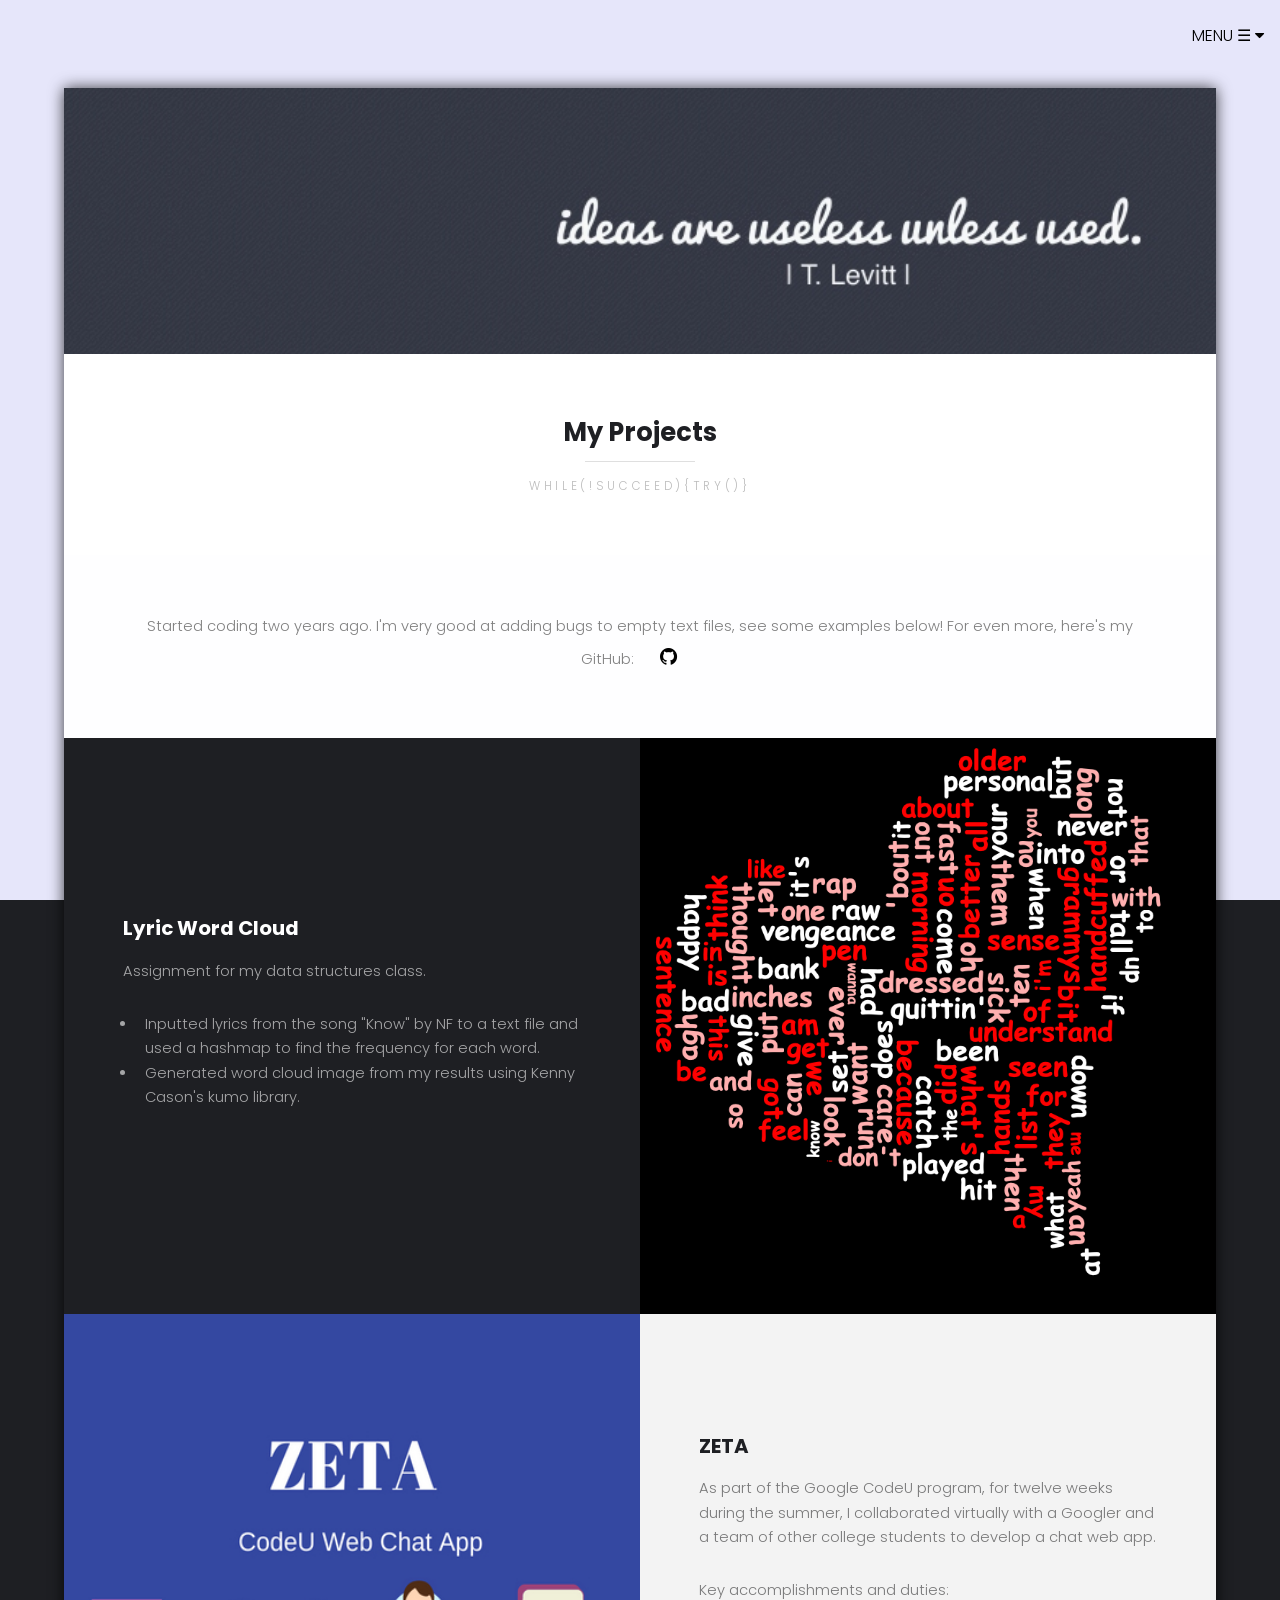
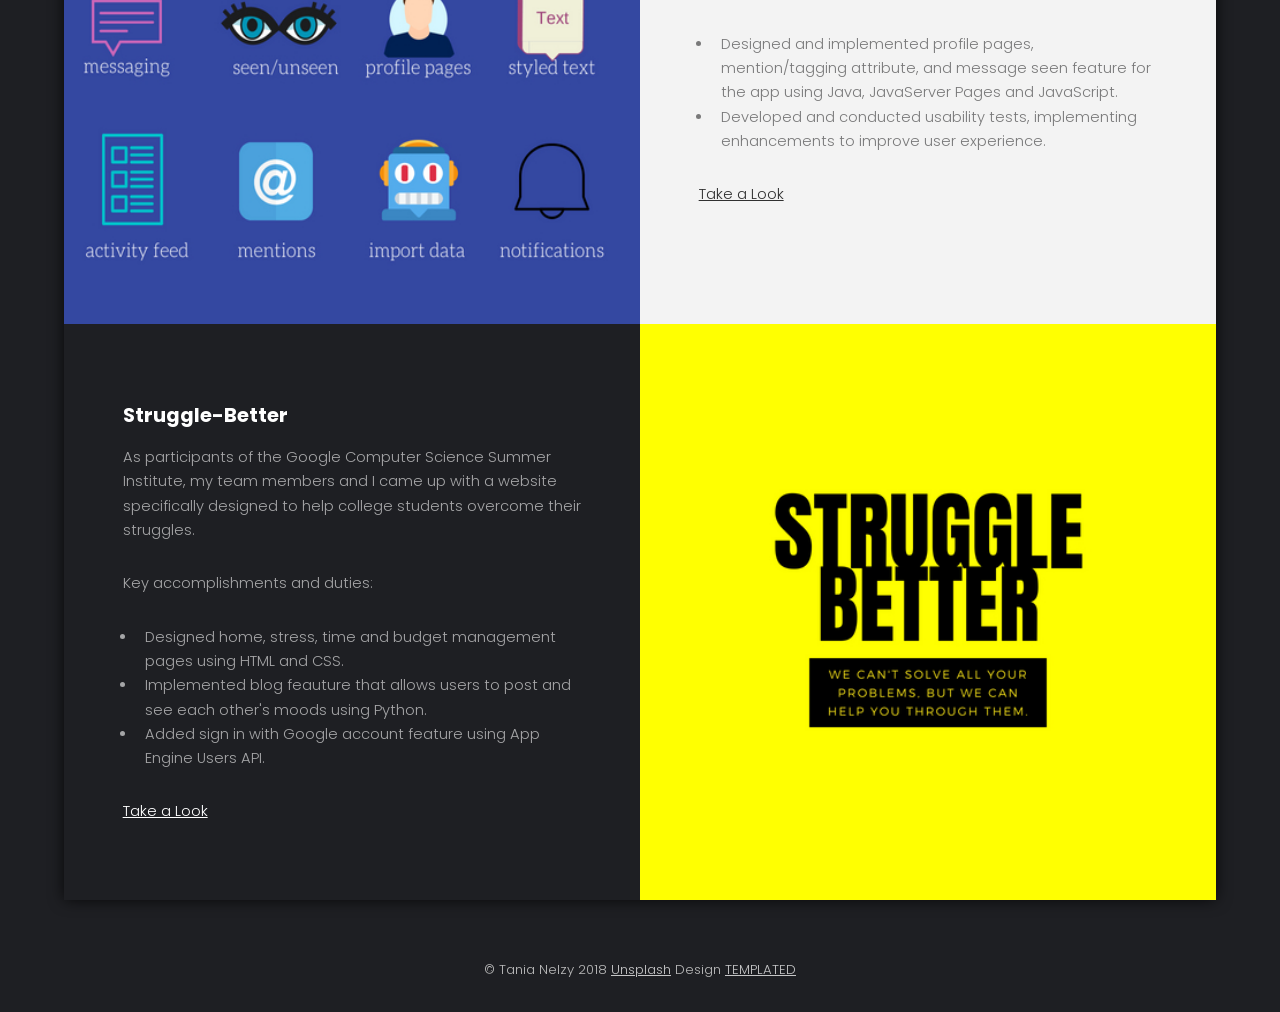
==== projects.html @ 0aaf5adc "all" ====
<!DOCTYPE HTML>
<!--
	Caminar by TEMPLATED
	templated.co @templatedco
	Released for free under the Creative Commons Attribution 3.0 license (templated.co/license)
-->
<html>
	<head>
		<title>Caminar by TEMPLATED</title>
		<meta charset="utf-8" />
		<meta name="viewport" content="width=device-width, initial-scale=1" />
		<link rel="stylesheet" href="about/assets/css/main2.css" />
	</head>

  <style>

  .pos{
  position: absolute;
  top:0;
  right:0;
  float: right;
  }
  .dropdown {
    top:0;
    right:0;
    float: right;
    margin-top: 0px;
    overflow: hidden;
  }

  .dropdown .dropbtn {
    font-size: 16px;
    border: none;
    outline: none;
    color: white;
    padding: 14px 16px;
    background-color: inherit;
    font-family: inherit;
    margin: 0;
  }

  .navbar a:hover, .dropdown:hover .dropbtn {
    background-color: white;
  }

  .dropdown-content {
    display: none;
    position: absolute;
    background-color: #f9f9f9;
    min-width: 160px;
    box-shadow: 0px 8px 16px 0px rgba(0,0,0,0.2);
    z-index: 1;
  }

  .dropdown-content a {
    float: none;
    color: black;
    padding: 12px 16px;
    text-decoration: none;
    display: block;
    text-align: left;
  }

  .dropdown-content a:hover {
    background-color: #ddd;
  }

  .dropdown:hover .dropdown-content {
    display: block;
  }
  .git{
    background-color: transparent;
  }
  </style>

	<body>
    <div class="pos">
      <div class="dropdown">
        <button class="dropbtn">Menu &#9776;
      <i class="fa fa-caret-down"></i>
      </button>
        <div class="dropdown-content">
          <a href="index.html">Home</a>
          <a href="about.html">About Me</a>
          <a href="contact/index.html">Contact</a>
        </div>
      </div>
    </div>

		<!-- Header -->
			<header id="header">
			</header>

		<!-- Main -->
			<section id="main">
				<div class="inner">

				<!-- One -->
					<section id="one" class="wrapper style1">

						<div class="image fit flush">
							<img src="about/images/ideas.jpg"  alt="" />
						</div>
						<header class="special">
							<h2>My Projects</h2>
							<p> while(!succeed){try()}</p>
						</header>
						<div class="content">
							<center><p>Started coding two years ago. I'm very good at adding bugs to empty text files, see some examples below!
                          For even more, here's my GitHub:
                          <button class="git" onclick="window.location.href='http://www.github.com/tatounel'">
                            <i class="fa fa-github"style="font-size:20px"></i>
                          </button></p></center>
						</div>
					</section>


				<!-- Three -->
					<section id="three" class="wrapper">
						<div class="spotlight alt">
							<div class="image flush"><img src="about/images/wordCloudImg.png" alt="" /></div>
							<div class="inner">
								<h3>Lyric Word Cloud</h3>
								<p>Assignment for my data structures class.</p>
                <ul>
                  <li>Inputted lyrics from the song "Know" by NF to a text file and used a hashmap to find the frequency for each word.</li>
                  <li>Generated word cloud image from my results using Kenny Cason's kumo library.</li>
                </ul>

							</div>
						</div>
						<div class="spotlight">
							<div class="image flush"><img src="about/images/zeta.jpg" height=610px alt="" /></div>
							<div  class="inner">
								<h3>ZETA</h3>
								<p>As part of the Google CodeU program, for twelve weeks during the summer, I collaborated virtually with a Googler and a team of other college students to develop a chat web app.
                    <p>Key accomplishments and duties:</p>
                    <ul>
                      <li>Designed and implemented profile pages, mention/tagging attribute, and message seen feature for the app using Java, JavaServer Pages and JavaScript.</li>
                      <li>Developed and conducted usability tests, implementing enhancements to improve user experience.</li>
                    </ul></p>
                    <a class="zeta" href="http://zeta-2018.appspot.com">Take a Look</a>

							</div>
						</div>
						<div class="spotlight alt">
							<div class="image flush"><img src="about/images/sb.jpg" alt="" /></div>
							<div class="inner">
								<h3>Struggle-Better</h3>
								<p>As participants of the Google Computer Science Summer Institute, my team members and I came up with a website specifically designed to help college students overcome their struggles.
                    <p>Key accomplishments and duties:</p>
                    <ul>
                      <li>Designed home, stress, time and budget management pages using HTML and CSS.</li>
                      <li>Implemented blog feauture that allows users to post and see each other's moods using Python.</li>
                      <li>Added sign in with Google account feature using App Engine Users API. </li>
                    </ul></p>
                    <a class="sb" href="http://struggle-better.appspot.com">Take a Look</a>

							</div>
						</div>
					</section>

				</div>
			</section>

		<!-- Footer -->
			<footer id="footer">
				<div class="container">

				</div>
				<div class="copyright">
					&copy; Tania Nelzy 2018 <a href="https://unsplash.com">Unsplash</a> Design <a href="https://templated.co">TEMPLATED</a>
				</div>
			</footer>

		<!-- Scripts -->
			<script src="about/assets/js/jquery.min.js"></script>
			<script src="about/assets/js/jquery.poptrox.min.js"></script>
			<script src="about/assets/js/skel.min.js"></script>
			<script src="about/assets/js/util.js"></script>
			<script src="about/assets/js/main.js"></script>

	</body>
</html>
---- about/assets/css/main2.css ----
@import url(font-awesome.min.css);
@import url("https://fonts.googleapis.com/css?family=Poppins:300,400,500,600,700");

/*
	Caminar by TEMPLATED
	templated.co @templatedco
	Released for free under the Creative Commons Attribution 3.0 license (templated.co/license)
*/

/* Reset */

	html, body, div, span, applet, object, iframe, h1, h2, h3, h4, h5, h6, p, blockquote, pre, a, abbr, acronym, address, big, cite, code, del, dfn, em, img, ins, kbd, q, s, samp, small, strike, strong, sub, sup, tt, var, b, u, i, center, dl, dt, dd, ol, ul, li, fieldset, form, label, legend, table, caption, tbody, tfoot, thead, tr, th, td, article, aside, canvas, details, embed, figure, figcaption, footer, header, hgroup, menu, nav, output, ruby, section, summary, time, mark, audio, video {
		margin: 0;
		padding: 0;
		border: 0;
		font-size: 100%;
		font: inherit;
		vertical-align: baseline;
	}

	article, aside, details, figcaption, figure, footer, header, hgroup, menu, nav, section {
		display: block;
	}

	body {
		line-height: 1;
	}

	ol, ul {
		list-style: none;
	}

	blockquote, q {
		quotes: none;
	}

	blockquote:before, blockquote:after, q:before, q:after {
		content: '';
		content: none;
	}

	table {
		border-collapse: collapse;
		border-spacing: 0;
	}

	body {
		-webkit-text-size-adjust: none;
	}

	.sb{
		color: white;
	}
	.zeta{
		color: rgba(0, 0, 0, 0.8);
	}

/* Box Model */

	*, *:before, *:after {
		-moz-box-sizing: border-box;
		-webkit-box-sizing: border-box;
		box-sizing: border-box;
	}

/* Containers */

	.container {
		margin-left: auto;
		margin-right: auto;
	}

	.container.\31 25\25 {
		width: 100%;
		max-width: 100rem;
		min-width: 80rem;
	}

	.container.\37 5\25 {
		width: 60rem;
	}

	.container.\35 0\25 {
		width: 40rem;
	}

	.container.\32 5\25 {
		width: 20rem;
	}

	.container {
		width: 80rem;
	}

	@media screen and (max-width: 1680px) {

		.container.\31 25\25 {
			width: 100%;
			max-width: 100rem;
			min-width: 80rem;
		}

		.container.\37 5\25 {
			width: 60rem;
		}

		.container.\35 0\25 {
			width: 40rem;
		}

		.container.\32 5\25 {
			width: 20rem;
		}

		.container {
			width: 80rem;
		}

	}

	@media screen and (max-width: 1280px) {

		.container.\31 25\25 {
			width: 100%;
			max-width: 81.25rem;
			min-width: 65rem;
		}

		.container.\37 5\25 {
			width: 48.75rem;
		}

		.container.\35 0\25 {
			width: 32.5rem;
		}

		.container.\32 5\25 {
			width: 16.25rem;
		}

		.container {
			width: 65rem;
		}

	}

	@media screen and (max-width: 980px) {

		.container.\31 25\25 {
			width: 100%;
			max-width: 112.5%;
			min-width: 90%;
		}

		.container.\37 5\25 {
			width: 67.5%;
		}

		.container.\35 0\25 {
			width: 45%;
		}

		.container.\32 5\25 {
			width: 22.5%;
		}

		.container {
			width: 90%;
		}

	}

	@media screen and (max-width: 736px) {

		.container.\31 25\25 {
			width: 100%;
			max-width: 112.5%;
			min-width: 90%;
		}

		.container.\37 5\25 {
			width: 67.5%;
		}

		.container.\35 0\25 {
			width: 45%;
		}

		.container.\32 5\25 {
			width: 22.5%;
		}

		.container {
			width: 90% !important;
		}

	}

	@media screen and (max-width: 480px) {

		.container.\31 25\25 {
			width: 100%;
			max-width: 112.5%;
			min-width: 90%;
		}

		.container.\37 5\25 {
			width: 67.5%;
		}

		.container.\35 0\25 {
			width: 45%;
		}

		.container.\32 5\25 {
			width: 22.5%;
		}

		.container {
			width: 90% !important;
		}

	}

/* Grid */

	.row {
		border-bottom: solid 1px transparent;
		-moz-box-sizing: border-box;
		-webkit-box-sizing: border-box;
		box-sizing: border-box;
	}

	.row > * {
		float: left;
		-moz-box-sizing: border-box;
		-webkit-box-sizing: border-box;
		box-sizing: border-box;
	}

	.row:after, .row:before {
		content: '';
		display: block;
		clear: both;
		height: 0;
	}

	.row.uniform > * > :first-child {
		margin-top: 0;
	}

	.row.uniform > * > :last-child {
		margin-bottom: 0;
	}

	.row.\30 \25 > * {
		padding: 0 0 0 0rem;
	}

	.row.\30 \25 {
		margin: 0 0 -1px 0rem;
	}

	.row.uniform.\30 \25 > * {
		padding: 0rem 0 0 0rem;
	}

	.row.uniform.\30 \25 {
		margin: 0rem 0 -1px 0rem;
	}

	.row > * {
		padding: 0 0 0 2rem;
	}

	.row {
		margin: 0 0 -1px -2rem;
	}

	.row.uniform > * {
		padding: 2rem 0 0 2rem;
	}

	.row.uniform {
		margin: -2rem 0 -1px -2rem;
	}

	.row.\32 00\25 > * {
		padding: 0 0 0 4rem;
	}

	.row.\32 00\25 {
		margin: 0 0 -1px -4rem;
	}

	.row.uniform.\32 00\25 > * {
		padding: 4rem 0 0 4rem;
	}

	.row.uniform.\32 00\25 {
		margin: -4rem 0 -1px -4rem;
	}

	.row.\31 50\25 > * {
		padding: 0 0 0 3rem;
	}

	.row.\31 50\25 {
		margin: 0 0 -1px -3rem;
	}

	.row.uniform.\31 50\25 > * {
		padding: 3rem 0 0 3rem;
	}

	.row.uniform.\31 50\25 {
		margin: -3rem 0 -1px -3rem;
	}

	.row.\35 0\25 > * {
		padding: 0 0 0 1rem;
	}

	.row.\35 0\25 {
		margin: 0 0 -1px -1rem;
	}

	.row.uniform.\35 0\25 > * {
		padding: 1rem 0 0 1rem;
	}

	.row.uniform.\35 0\25 {
		margin: -1rem 0 -1px -1rem;
	}

	.row.\32 5\25 > * {
		padding: 0 0 0 0.5rem;
	}

	.row.\32 5\25 {
		margin: 0 0 -1px -0.5rem;
	}

	.row.uniform.\32 5\25 > * {
		padding: 0.5rem 0 0 0.5rem;
	}

	.row.uniform.\32 5\25 {
		margin: -0.5rem 0 -1px -0.5rem;
	}

	.\31 2u, .\31 2u\24 {
		width: 100%;
		clear: none;
		margin-left: 0;
	}

	.\31 1u, .\31 1u\24 {
		width: 91.6666666667%;
		clear: none;
		margin-left: 0;
	}

	.\31 0u, .\31 0u\24 {
		width: 83.3333333333%;
		clear: none;
		margin-left: 0;
	}

	.\39 u, .\39 u\24 {
		width: 75%;
		clear: none;
		margin-left: 0;
	}

	.\38 u, .\38 u\24 {
		width: 66.6666666667%;
		clear: none;
		margin-left: 0;
	}

	.\37 u, .\37 u\24 {
		width: 58.3333333333%;
		clear: none;
		margin-left: 0;
	}

	.\36 u, .\36 u\24 {
		width: 50%;
		clear: none;
		margin-left: 0;
	}

	.\35 u, .\35 u\24 {
		width: 41.6666666667%;
		clear: none;
		margin-left: 0;
	}

	.\34 u, .\34 u\24 {
		width: 33.3333333333%;
		clear: none;
		margin-left: 0;
	}

	.\33 u, .\33 u\24 {
		width: 25%;
		clear: none;
		margin-left: 0;
	}

	.\32 u, .\32 u\24 {
		width: 16.6666666667%;
		clear: none;
		margin-left: 0;
	}

	.\31 u, .\31 u\24 {
		width: 8.3333333333%;
		clear: none;
		margin-left: 0;
	}

	.\31 2u\24 + *,
	.\31 1u\24 + *,
	.\31 0u\24 + *,
	.\39 u\24 + *,
	.\38 u\24 + *,
	.\37 u\24 + *,
	.\36 u\24 + *,
	.\35 u\24 + *,
	.\34 u\24 + *,
	.\33 u\24 + *,
	.\32 u\24 + *,
	.\31 u\24 + * {
		clear: left;
	}

	.\-11u {
		margin-left: 91.66667%;
	}

	.\-10u {
		margin-left: 83.33333%;
	}

	.\-9u {
		margin-left: 75%;
	}

	.\-8u {
		margin-left: 66.66667%;
	}

	.\-7u {
		margin-left: 58.33333%;
	}

	.\-6u {
		margin-left: 50%;
	}

	.\-5u {
		margin-left: 41.66667%;
	}

	.\-4u {
		margin-left: 33.33333%;
	}

	.\-3u {
		margin-left: 25%;
	}

	.\-2u {
		margin-left: 16.66667%;
	}

	.\-1u {
		margin-left: 8.33333%;
	}

	@media screen and (max-width: 1680px) {

		.row > * {
			padding: 0 0 0 2rem;
		}

		.row {
			margin: 0 0 -1px -2rem;
		}

		.row.uniform > * {
			padding: 2rem 0 0 2rem;
		}

		.row.uniform {
			margin: -2rem 0 -1px -2rem;
		}

		.row.\32 00\25 > * {
			padding: 0 0 0 4rem;
		}

		.row.\32 00\25 {
			margin: 0 0 -1px -4rem;
		}

		.row.uniform.\32 00\25 > * {
			padding: 4rem 0 0 4rem;
		}

		.row.uniform.\32 00\25 {
			margin: -4rem 0 -1px -4rem;
		}

		.row.\31 50\25 > * {
			padding: 0 0 0 3rem;
		}

		.row.\31 50\25 {
			margin: 0 0 -1px -3rem;
		}

		.row.uniform.\31 50\25 > * {
			padding: 3rem 0 0 3rem;
		}

		.row.uniform.\31 50\25 {
			margin: -3rem 0 -1px -3rem;
		}

		.row.\35 0\25 > * {
			padding: 0 0 0 1rem;
		}

		.row.\35 0\25 {
			margin: 0 0 -1px -1rem;
		}

		.row.uniform.\35 0\25 > * {
			padding: 1rem 0 0 1rem;
		}

		.row.uniform.\35 0\25 {
			margin: -1rem 0 -1px -1rem;
		}

		.row.\32 5\25 > * {
			padding: 0 0 0 0.5rem;
		}

		.row.\32 5\25 {
			margin: 0 0 -1px -0.5rem;
		}

		.row.uniform.\32 5\25 > * {
			padding: 0.5rem 0 0 0.5rem;
		}

		.row.uniform.\32 5\25 {
			margin: -0.5rem 0 -1px -0.5rem;
		}

		.\31 2u\28xlarge\29, .\31 2u\24\28xlarge\29 {
			width: 100%;
			clear: none;
			margin-left: 0;
		}

		.\31 1u\28xlarge\29, .\31 1u\24\28xlarge\29 {
			width: 91.6666666667%;
			clear: none;
			margin-left: 0;
		}

		.\31 0u\28xlarge\29, .\31 0u\24\28xlarge\29 {
			width: 83.3333333333%;
			clear: none;
			margin-left: 0;
		}

		.\39 u\28xlarge\29, .\39 u\24\28xlarge\29 {
			width: 75%;
			clear: none;
			margin-left: 0;
		}

		.\38 u\28xlarge\29, .\38 u\24\28xlarge\29 {
			width: 66.6666666667%;
			clear: none;
			margin-left: 0;
		}

		.\37 u\28xlarge\29, .\37 u\24\28xlarge\29 {
			width: 58.3333333333%;
			clear: none;
			margin-left: 0;
		}

		.\36 u\28xlarge\29, .\36 u\24\28xlarge\29 {
			width: 50%;
			clear: none;
			margin-left: 0;
		}

		.\35 u\28xlarge\29, .\35 u\24\28xlarge\29 {
			width: 41.6666666667%;
			clear: none;
			margin-left: 0;
		}

		.\34 u\28xlarge\29, .\34 u\24\28xlarge\29 {
			width: 33.3333333333%;
			clear: none;
			margin-left: 0;
		}

		.\33 u\28xlarge\29, .\33 u\24\28xlarge\29 {
			width: 25%;
			clear: none;
			margin-left: 0;
		}

		.\32 u\28xlarge\29, .\32 u\24\28xlarge\29 {
			width: 16.6666666667%;
			clear: none;
			margin-left: 0;
		}

		.\31 u\28xlarge\29, .\31 u\24\28xlarge\29 {
			width: 8.3333333333%;
			clear: none;
			margin-left: 0;
		}

		.\31 2u\24\28xlarge\29 + *,
		.\31 1u\24\28xlarge\29 + *,
		.\31 0u\24\28xlarge\29 + *,
		.\39 u\24\28xlarge\29 + *,
		.\38 u\24\28xlarge\29 + *,
		.\37 u\24\28xlarge\29 + *,
		.\36 u\24\28xlarge\29 + *,
		.\35 u\24\28xlarge\29 + *,
		.\34 u\24\28xlarge\29 + *,
		.\33 u\24\28xlarge\29 + *,
		.\32 u\24\28xlarge\29 + *,
		.\31 u\24\28xlarge\29 + * {
			clear: left;
		}

		.\-11u\28xlarge\29 {
			margin-left: 91.66667%;
		}

		.\-10u\28xlarge\29 {
			margin-left: 83.33333%;
		}

		.\-9u\28xlarge\29 {
			margin-left: 75%;
		}

		.\-8u\28xlarge\29 {
			margin-left: 66.66667%;
		}

		.\-7u\28xlarge\29 {
			margin-left: 58.33333%;
		}

		.\-6u\28xlarge\29 {
			margin-left: 50%;
		}

		.\-5u\28xlarge\29 {
			margin-left: 41.66667%;
		}

		.\-4u\28xlarge\29 {
			margin-left: 33.33333%;
		}

		.\-3u\28xlarge\29 {
			margin-left: 25%;
		}

		.\-2u\28xlarge\29 {
			margin-left: 16.66667%;
		}

		.\-1u\28xlarge\29 {
			margin-left: 8.33333%;
		}

	}

	@media screen and (max-width: 1280px) {

		.row > * {
			padding: 0 0 0 1.5rem;
		}

		.row {
			margin: 0 0 -1px -1.5rem;
		}

		.row.uniform > * {
			padding: 1.5rem 0 0 1.5rem;
		}

		.row.uniform {
			margin: -1.5rem 0 -1px -1.5rem;
		}

		.row.\32 00\25 > * {
			padding: 0 0 0 3rem;
		}

		.row.\32 00\25 {
			margin: 0 0 -1px -3rem;
		}

		.row.uniform.\32 00\25 > * {
			padding: 3rem 0 0 3rem;
		}

		.row.uniform.\32 00\25 {
			margin: -3rem 0 -1px -3rem;
		}

		.row.\31 50\25 > * {
			padding: 0 0 0 2.25rem;
		}

		.row.\31 50\25 {
			margin: 0 0 -1px -2.25rem;
		}

		.row.uniform.\31 50\25 > * {
			padding: 2.25rem 0 0 2.25rem;
		}

		.row.uniform.\31 50\25 {
			margin: -2.25rem 0 -1px -2.25rem;
		}

		.row.\35 0\25 > * {
			padding: 0 0 0 0.75rem;
		}

		.row.\35 0\25 {
			margin: 0 0 -1px -0.75rem;
		}

		.row.uniform.\35 0\25 > * {
			padding: 0.75rem 0 0 0.75rem;
		}

		.row.uniform.\35 0\25 {
			margin: -0.75rem 0 -1px -0.75rem;
		}

		.row.\32 5\25 > * {
			padding: 0 0 0 0.375rem;
		}

		.row.\32 5\25 {
			margin: 0 0 -1px -0.375rem;
		}

		.row.uniform.\32 5\25 > * {
			padding: 0.375rem 0 0 0.375rem;
		}

		.row.uniform.\32 5\25 {
			margin: -0.375rem 0 -1px -0.375rem;
		}

		.\31 2u\28large\29, .\31 2u\24\28large\29 {
			width: 100%;
			clear: none;
			margin-left: 0;
		}

		.\31 1u\28large\29, .\31 1u\24\28large\29 {
			width: 91.6666666667%;
			clear: none;
			margin-left: 0;
		}

		.\31 0u\28large\29, .\31 0u\24\28large\29 {
			width: 83.3333333333%;
			clear: none;
			margin-left: 0;
		}

		.\39 u\28large\29, .\39 u\24\28large\29 {
			width: 75%;
			clear: none;
			margin-left: 0;
		}

		.\38 u\28large\29, .\38 u\24\28large\29 {
			width: 66.6666666667%;
			clear: none;
			margin-left: 0;
		}

		.\37 u\28large\29, .\37 u\24\28large\29 {
			width: 58.3333333333%;
			clear: none;
			margin-left: 0;
		}

		.\36 u\28large\29, .\36 u\24\28large\29 {
			width: 50%;
			clear: none;
			margin-left: 0;
		}

		.\35 u\28large\29, .\35 u\24\28large\29 {
			width: 41.6666666667%;
			clear: none;
			margin-left: 0;
		}

		.\34 u\28large\29, .\34 u\24\28large\29 {
			width: 33.3333333333%;
			clear: none;
			margin-left: 0;
		}

		.\33 u\28large\29, .\33 u\24\28large\29 {
			width: 25%;
			clear: none;
			margin-left: 0;
		}

		.\32 u\28large\29, .\32 u\24\28large\29 {
			width: 16.6666666667%;
			clear: none;
			margin-left: 0;
		}

		.\31 u\28large\29, .\31 u\24\28large\29 {
			width: 8.3333333333%;
			clear: none;
			margin-left: 0;
		}

		.\31 2u\24\28large\29 + *,
		.\31 1u\24\28large\29 + *,
		.\31 0u\24\28large\29 + *,
		.\39 u\24\28large\29 + *,
		.\38 u\24\28large\29 + *,
		.\37 u\24\28large\29 + *,
		.\36 u\24\28large\29 + *,
		.\35 u\24\28large\29 + *,
		.\34 u\24\28large\29 + *,
		.\33 u\24\28large\29 + *,
		.\32 u\24\28large\29 + *,
		.\31 u\24\28large\29 + * {
			clear: left;
		}

		.\-11u\28large\29 {
			margin-left: 91.66667%;
		}

		.\-10u\28large\29 {
			margin-left: 83.33333%;
		}

		.\-9u\28large\29 {
			margin-left: 75%;
		}

		.\-8u\28large\29 {
			margin-left: 66.66667%;
		}

		.\-7u\28large\29 {
			margin-left: 58.33333%;
		}

		.\-6u\28large\29 {
			margin-left: 50%;
		}

		.\-5u\28large\29 {
			margin-left: 41.66667%;
		}

		.\-4u\28large\29 {
			margin-left: 33.33333%;
		}

		.\-3u\28large\29 {
			margin-left: 25%;
		}

		.\-2u\28large\29 {
			margin-left: 16.66667%;
		}

		.\-1u\28large\29 {
			margin-left: 8.33333%;
		}

	}

	@media screen and (max-width: 980px) {

		.row > * {
			padding: 0 0 0 1.5rem;
		}

		.row {
			margin: 0 0 -1px -1.5rem;
		}

		.row.uniform > * {
			padding: 1.5rem 0 0 1.5rem;
		}

		.row.uniform {
			margin: -1.5rem 0 -1px -1.5rem;
		}

		.row.\32 00\25 > * {
			padding: 0 0 0 3rem;
		}

		.row.\32 00\25 {
			margin: 0 0 -1px -3rem;
		}

		.row.uniform.\32 00\25 > * {
			padding: 3rem 0 0 3rem;
		}

		.row.uniform.\32 00\25 {
			margin: -3rem 0 -1px -3rem;
		}

		.row.\31 50\25 > * {
			padding: 0 0 0 2.25rem;
		}

		.row.\31 50\25 {
			margin: 0 0 -1px -2.25rem;
		}

		.row.uniform.\31 50\25 > * {
			padding: 2.25rem 0 0 2.25rem;
		}

		.row.uniform.\31 50\25 {
			margin: -2.25rem 0 -1px -2.25rem;
		}

		.row.\35 0\25 > * {
			padding: 0 0 0 0.75rem;
		}

		.row.\35 0\25 {
			margin: 0 0 -1px -0.75rem;
		}

		.row.uniform.\35 0\25 > * {
			padding: 0.75rem 0 0 0.75rem;
		}

		.row.uniform.\35 0\25 {
			margin: -0.75rem 0 -1px -0.75rem;
		}

		.row.\32 5\25 > * {
			padding: 0 0 0 0.375rem;
		}

		.row.\32 5\25 {
			margin: 0 0 -1px -0.375rem;
		}

		.row.uniform.\32 5\25 > * {
			padding: 0.375rem 0 0 0.375rem;
		}

		.row.uniform.\32 5\25 {
			margin: -0.375rem 0 -1px -0.375rem;
		}

		.\31 2u\28medium\29, .\31 2u\24\28medium\29 {
			width: 100%;
			clear: none;
			margin-left: 0;
		}

		.\31 1u\28medium\29, .\31 1u\24\28medium\29 {
			width: 91.6666666667%;
			clear: none;
			margin-left: 0;
		}

		.\31 0u\28medium\29, .\31 0u\24\28medium\29 {
			width: 83.3333333333%;
			clear: none;
			margin-left: 0;
		}

		.\39 u\28medium\29, .\39 u\24\28medium\29 {
			width: 75%;
			clear: none;
			margin-left: 0;
		}

		.\38 u\28medium\29, .\38 u\24\28medium\29 {
			width: 66.6666666667%;
			clear: none;
			margin-left: 0;
		}

		.\37 u\28medium\29, .\37 u\24\28medium\29 {
			width: 58.3333333333%;
			clear: none;
			margin-left: 0;
		}

		.\36 u\28medium\29, .\36 u\24\28medium\29 {
			width: 50%;
			clear: none;
			margin-left: 0;
		}

		.\35 u\28medium\29, .\35 u\24\28medium\29 {
			width: 41.6666666667%;
			clear: none;
			margin-left: 0;
		}

		.\34 u\28medium\29, .\34 u\24\28medium\29 {
			width: 33.3333333333%;
			clear: none;
			margin-left: 0;
		}

		.\33 u\28medium\29, .\33 u\24\28medium\29 {
			width: 25%;
			clear: none;
			margin-left: 0;
		}

		.\32 u\28medium\29, .\32 u\24\28medium\29 {
			width: 16.6666666667%;
			clear: none;
			margin-left: 0;
		}

		.\31 u\28medium\29, .\31 u\24\28medium\29 {
			width: 8.3333333333%;
			clear: none;
			margin-left: 0;
		}

		.\31 2u\24\28medium\29 + *,
		.\31 1u\24\28medium\29 + *,
		.\31 0u\24\28medium\29 + *,
		.\39 u\24\28medium\29 + *,
		.\38 u\24\28medium\29 + *,
		.\37 u\24\28medium\29 + *,
		.\36 u\24\28medium\29 + *,
		.\35 u\24\28medium\29 + *,
		.\34 u\24\28medium\29 + *,
		.\33 u\24\28medium\29 + *,
		.\32 u\24\28medium\29 + *,
		.\31 u\24\28medium\29 + * {
			clear: left;
		}

		.\-11u\28medium\29 {
			margin-left: 91.66667%;
		}

		.\-10u\28medium\29 {
			margin-left: 83.33333%;
		}

		.\-9u\28medium\29 {
			margin-left: 75%;
		}

		.\-8u\28medium\29 {
			margin-left: 66.66667%;
		}

		.\-7u\28medium\29 {
			margin-left: 58.33333%;
		}

		.\-6u\28medium\29 {
			margin-left: 50%;
		}

		.\-5u\28medium\29 {
			margin-left: 41.66667%;
		}

		.\-4u\28medium\29 {
			margin-left: 33.33333%;
		}

		.\-3u\28medium\29 {
			margin-left: 25%;
		}

		.\-2u\28medium\29 {
			margin-left: 16.66667%;
		}

		.\-1u\28medium\29 {
			margin-left: 8.33333%;
		}

	}

	@media screen and (max-width: 736px) {

		.row > * {
			padding: 0 0 0 1.25rem;
		}

		.row {
			margin: 0 0 -1px -1.25rem;
		}

		.row.uniform > * {
			padding: 1.25rem 0 0 1.25rem;
		}

		.row.uniform {
			margin: -1.25rem 0 -1px -1.25rem;
		}

		.row.\32 00\25 > * {
			padding: 0 0 0 2.5rem;
		}

		.row.\32 00\25 {
			margin: 0 0 -1px -2.5rem;
		}

		.row.uniform.\32 00\25 > * {
			padding: 2.5rem 0 0 2.5rem;
		}

		.row.uniform.\32 00\25 {
			margin: -2.5rem 0 -1px -2.5rem;
		}

		.row.\31 50\25 > * {
			padding: 0 0 0 1.875rem;
		}

		.row.\31 50\25 {
			margin: 0 0 -1px -1.875rem;
		}

		.row.uniform.\31 50\25 > * {
			padding: 1.875rem 0 0 1.875rem;
		}

		.row.uniform.\31 50\25 {
			margin: -1.875rem 0 -1px -1.875rem;
		}

		.row.\35 0\25 > * {
			padding: 0 0 0 0.625rem;
		}

		.row.\35 0\25 {
			margin: 0 0 -1px -0.625rem;
		}

		.row.uniform.\35 0\25 > * {
			padding: 0.625rem 0 0 0.625rem;
		}

		.row.uniform.\35 0\25 {
			margin: -0.625rem 0 -1px -0.625rem;
		}

		.row.\32 5\25 > * {
			padding: 0 0 0 0.3125rem;
		}

		.row.\32 5\25 {
			margin: 0 0 -1px -0.3125rem;
		}

		.row.uniform.\32 5\25 > * {
			padding: 0.3125rem 0 0 0.3125rem;
		}

		.row.uniform.\32 5\25 {
			margin: -0.3125rem 0 -1px -0.3125rem;
		}

		.\31 2u\28small\29, .\31 2u\24\28small\29 {
			width: 100%;
			clear: none;
			margin-left: 0;
		}

		.\31 1u\28small\29, .\31 1u\24\28small\29 {
			width: 91.6666666667%;
			clear: none;
			margin-left: 0;
		}

		.\31 0u\28small\29, .\31 0u\24\28small\29 {
			width: 83.3333333333%;
			clear: none;
			margin-left: 0;
		}

		.\39 u\28small\29, .\39 u\24\28small\29 {
			width: 75%;
			clear: none;
			margin-left: 0;
		}

		.\38 u\28small\29, .\38 u\24\28small\29 {
			width: 66.6666666667%;
			clear: none;
			margin-left: 0;
		}

		.\37 u\28small\29, .\37 u\24\28small\29 {
			width: 58.3333333333%;
			clear: none;
			margin-left: 0;
		}

		.\36 u\28small\29, .\36 u\24\28small\29 {
			width: 50%;
			clear: none;
			margin-left: 0;
		}

		.\35 u\28small\29, .\35 u\24\28small\29 {
			width: 41.6666666667%;
			clear: none;
			margin-left: 0;
		}

		.\34 u\28small\29, .\34 u\24\28small\29 {
			width: 33.3333333333%;
			clear: none;
			margin-left: 0;
		}

		.\33 u\28small\29, .\33 u\24\28small\29 {
			width: 25%;
			clear: none;
			margin-left: 0;
		}

		.\32 u\28small\29, .\32 u\24\28small\29 {
			width: 16.6666666667%;
			clear: none;
			margin-left: 0;
		}

		.\31 u\28small\29, .\31 u\24\28small\29 {
			width: 8.3333333333%;
			clear: none;
			margin-left: 0;
		}

		.\31 2u\24\28small\29 + *,
		.\31 1u\24\28small\29 + *,
		.\31 0u\24\28small\29 + *,
		.\39 u\24\28small\29 + *,
		.\38 u\24\28small\29 + *,
		.\37 u\24\28small\29 + *,
		.\36 u\24\28small\29 + *,
		.\35 u\24\28small\29 + *,
		.\34 u\24\28small\29 + *,
		.\33 u\24\28small\29 + *,
		.\32 u\24\28small\29 + *,
		.\31 u\24\28small\29 + * {
			clear: left;
		}

		.\-11u\28small\29 {
			margin-left: 91.66667%;
		}

		.\-10u\28small\29 {
			margin-left: 83.33333%;
		}

		.\-9u\28small\29 {
			margin-left: 75%;
		}

		.\-8u\28small\29 {
			margin-left: 66.66667%;
		}

		.\-7u\28small\29 {
			margin-left: 58.33333%;
		}

		.\-6u\28small\29 {
			margin-left: 50%;
		}

		.\-5u\28small\29 {
			margin-left: 41.66667%;
		}

		.\-4u\28small\29 {
			margin-left: 33.33333%;
		}

		.\-3u\28small\29 {
			margin-left: 25%;
		}

		.\-2u\28small\29 {
			margin-left: 16.66667%;
		}

		.\-1u\28small\29 {
			margin-left: 8.33333%;
		}

	}

	@media screen and (max-width: 480px) {

		.row > * {
			padding: 0 0 0 1.25rem;
		}

		.row {
			margin: 0 0 -1px -1.25rem;
		}

		.row.uniform > * {
			padding: 1.25rem 0 0 1.25rem;
		}

		.row.uniform {
			margin: -1.25rem 0 -1px -1.25rem;
		}

		.row.\32 00\25 > * {
			padding: 0 0 0 2.5rem;
		}

		.row.\32 00\25 {
			margin: 0 0 -1px -2.5rem;
		}

		.row.uniform.\32 00\25 > * {
			padding: 2.5rem 0 0 2.5rem;
		}

		.row.uniform.\32 00\25 {
			margin: -2.5rem 0 -1px -2.5rem;
		}

		.row.\31 50\25 > * {
			padding: 0 0 0 1.875rem;
		}

		.row.\31 50\25 {
			margin: 0 0 -1px -1.875rem;
		}

		.row.uniform.\31 50\25 > * {
			padding: 1.875rem 0 0 1.875rem;
		}

		.row.uniform.\31 50\25 {
			margin: -1.875rem 0 -1px -1.875rem;
		}

		.row.\35 0\25 > * {
			padding: 0 0 0 0.625rem;
		}

		.row.\35 0\25 {
			margin: 0 0 -1px -0.625rem;
		}

		.row.uniform.\35 0\25 > * {
			padding: 0.625rem 0 0 0.625rem;
		}

		.row.uniform.\35 0\25 {
			margin: -0.625rem 0 -1px -0.625rem;
		}

		.row.\32 5\25 > * {
			padding: 0 0 0 0.3125rem;
		}

		.row.\32 5\25 {
			margin: 0 0 -1px -0.3125rem;
		}

		.row.uniform.\32 5\25 > * {
			padding: 0.3125rem 0 0 0.3125rem;
		}

		.row.uniform.\32 5\25 {
			margin: -0.3125rem 0 -1px -0.3125rem;
		}

		.\31 2u\28xsmall\29, .\31 2u\24\28xsmall\29 {
			width: 100%;
			clear: none;
			margin-left: 0;
		}

		.\31 1u\28xsmall\29, .\31 1u\24\28xsmall\29 {
			width: 91.6666666667%;
			clear: none;
			margin-left: 0;
		}

		.\31 0u\28xsmall\29, .\31 0u\24\28xsmall\29 {
			width: 83.3333333333%;
			clear: none;
			margin-left: 0;
		}

		.\39 u\28xsmall\29, .\39 u\24\28xsmall\29 {
			width: 75%;
			clear: none;
			margin-left: 0;
		}

		.\38 u\28xsmall\29, .\38 u\24\28xsmall\29 {
			width: 66.6666666667%;
			clear: none;
			margin-left: 0;
		}

		.\37 u\28xsmall\29, .\37 u\24\28xsmall\29 {
			width: 58.3333333333%;
			clear: none;
			margin-left: 0;
		}

		.\36 u\28xsmall\29, .\36 u\24\28xsmall\29 {
			width: 50%;
			clear: none;
			margin-left: 0;
		}

		.\35 u\28xsmall\29, .\35 u\24\28xsmall\29 {
			width: 41.6666666667%;
			clear: none;
			margin-left: 0;
		}

		.\34 u\28xsmall\29, .\34 u\24\28xsmall\29 {
			width: 33.3333333333%;
			clear: none;
			margin-left: 0;
		}

		.\33 u\28xsmall\29, .\33 u\24\28xsmall\29 {
			width: 25%;
			clear: none;
			margin-left: 0;
		}

		.\32 u\28xsmall\29, .\32 u\24\28xsmall\29 {
			width: 16.6666666667%;
			clear: none;
			margin-left: 0;
		}

		.\31 u\28xsmall\29, .\31 u\24\28xsmall\29 {
			width: 8.3333333333%;
			clear: none;
			margin-left: 0;
		}

		.\31 2u\24\28xsmall\29 + *,
		.\31 1u\24\28xsmall\29 + *,
		.\31 0u\24\28xsmall\29 + *,
		.\39 u\24\28xsmall\29 + *,
		.\38 u\24\28xsmall\29 + *,
		.\37 u\24\28xsmall\29 + *,
		.\36 u\24\28xsmall\29 + *,
		.\35 u\24\28xsmall\29 + *,
		.\34 u\24\28xsmall\29 + *,
		.\33 u\24\28xsmall\29 + *,
		.\32 u\24\28xsmall\29 + *,
		.\31 u\24\28xsmall\29 + * {
			clear: left;
		}

		.\-11u\28xsmall\29 {
			margin-left: 91.66667%;
		}

		.\-10u\28xsmall\29 {
			margin-left: 83.33333%;
		}

		.\-9u\28xsmall\29 {
			margin-left: 75%;
		}

		.\-8u\28xsmall\29 {
			margin-left: 66.66667%;
		}

		.\-7u\28xsmall\29 {
			margin-left: 58.33333%;
		}

		.\-6u\28xsmall\29 {
			margin-left: 50%;
		}

		.\-5u\28xsmall\29 {
			margin-left: 41.66667%;
		}

		.\-4u\28xsmall\29 {
			margin-left: 33.33333%;
		}

		.\-3u\28xsmall\29 {
			margin-left: 25%;
		}

		.\-2u\28xsmall\29 {
			margin-left: 16.66667%;
		}

		.\-1u\28xsmall\29 {
			margin-left: 8.33333%;
		}

	}

/* Basic */

	@-ms-viewport {
		width: device-width;
	}

	body {
		-ms-overflow-style: scrollbar;
	}

	@media screen and (max-width: 480px) {

		html, body {
			min-width: 320px;
		}

	}

	body {
		background: #fff;
	}

		body.is-loading *, body.is-loading *:before, body.is-loading *:after {
			-moz-animation: none !important;
			-webkit-animation: none !important;
			-ms-animation: none !important;
			animation: none !important;
			-moz-transition: none !important;
			-webkit-transition: none !important;
			-ms-transition: none !important;
			transition: none !important;
		}

/* Type */

	html {
		font-size: 13pt;
	}

		@media screen and (max-width: 1680px) {

			html {
				font-size: 11pt;
			}

		}

		@media screen and (max-width: 1280px) {

			html {
				font-size: 11pt;
			}

		}

		@media screen and (max-width: 980px) {

			html {
				font-size: 12pt;
			}

		}

		@media screen and (max-width: 736px) {

			html {
				font-size: 12pt;
			}

		}

		@media screen and (max-width: 480px) {

			html {
				font-size: 12pt;
			}

		}

	body {
		background-color: #fff;
		color: rgba(0, 0, 0, 0.5);
	}

	body, input, select, textarea {
		font-family: "Poppins", sans-serif;
		font-weight: 300;
		font-size: 1rem;
		line-height: 1.65;
	}

	a {
		text-decoration: underline;
	}

		a:hover {
			text-decoration: none;
		}

	strong, b {
		font-weight: 600;
	}

	em, i {
		font-style: italic;
	}

	p {
		margin: 0 0 2rem 0;
	}

		p:last-child {
			margin: 0;
		}

		p.special {
			text-transform: uppercase;
			font-size: .75rem;
			font-weight: 300;
			margin: 0 0 .5rem 0;
			padding: 0 0 1rem 0;
			letter-spacing: .25rem;
		}

			p.special:after {
				content: '';
				position: absolute;
				margin: auto;
				right: 0;
				bottom: 0;
				left: 0;
				width: 50%;
				height: 1px;
				background-color: rgba(0, 0, 0, 0.125);
			}

	h1, h2, h3, h4, h5, h6 {
		font-weight: 700;
		line-height: 1.5;
		margin: 0 0 1rem 0;
	}

		h1 a, h2 a, h3 a, h4 a, h5 a, h6 a {
			color: inherit;
			text-decoration: none;
		}

	h2 {
		font-size: 1.75rem;
	}

	h3 {
		font-size: 1.35rem;
	}

	h4 {
		font-size: 1.1rem;
	}

	h5 {
		font-size: 0.9rem;
	}

	h6 {
		font-size: 0.7rem;
	}

	sub {
		font-size: 0.8rem;
		position: relative;
		top: 0.5rem;
	}

	sup {
		font-size: 0.8rem;
		position: relative;
		top: -0.5rem;
	}

	blockquote {
		border-left: solid 4px;
		font-style: italic;
		margin: 0 0 2rem 0;
		padding: 0.5rem 0 0.5rem 2rem;
	}

	code {
		border-radius: 4px;
		border: solid 1px;
		font-family: "Courier New", monospace;
		font-size: 0.9rem;
		margin: 0 0.25rem;
		padding: 0.25rem 0.65rem;
	}

	pre {
		-webkit-overflow-scrolling: touch;
		font-family: "Courier New", monospace;
		font-size: 0.9rem;
		margin: 0 0 2rem 0;
	}

		pre code {
			display: block;
			line-height: 1.75;
			padding: 1rem 1.5rem;
			overflow-x: auto;
		}

	hr {
		border: 0;
		border-bottom: solid 1px;
		margin: 2rem 0;
	}

		hr.major {
			margin: 3rem 0;
		}

	.align-left {
		text-align: left;
	}

	.align-center {
		text-align: center;
	}

	.align-right {
		text-align: right;
	}

	input, select, textarea {
		color: #1e1f23;
	}

	a {
		color: #54a354;
	}

	strong, b {
		color: #1e1f23;
	}

	h1, h2, h3, h4, h5, h6 {
		color: #1e1f23;
	}

	blockquote {
		border-left-color: rgba(144, 144, 144, 0.25);
	}

	code {
		background: rgba(144, 144, 144, 0.075);
		border-color: rgba(144, 144, 144, 0.25);
	}

	hr {
		border-bottom-color: rgba(144, 144, 144, 0.25);
	}

/* Box */

	.box {
		margin-bottom: 2rem;
		background: rgba(255, 255, 255, 0.95);
		border-radius: 4px;
	}

		.box .image.fit {
			margin: 0;
			border-radius: 0;
		}

			.box .image.fit img {
				border-radius: 0;
			}

		.box header {
			margin: 0 0 2rem 0;
		}

			.box header h2 {
				margin-bottom: 1rem;
				position: relative;
				padding-bottom: 1rem;
				font-weight: 700;
			}

				.box header h2:after {
					content: '';
					position: absolute;
					margin: auto;
					right: 0;
					bottom: 0;
					left: 0;
					width: 10%;
					height: 1px;
					background-color: rgba(0, 0, 0, 0.125);
				}

			.box header p {
				text-transform: uppercase;
				font-size: .75rem;
				font-weight: 300;
				margin: 1rem 0;
				padding: 0;
				letter-spacing: .25rem;
			}

		.box .content {
			padding: 3rem;
		}

		.box > :last-child,
		.box > :last-child > :last-child,
		.box > :last-child > :last-child > :last-child {
			margin-bottom: 0;
		}

		.box.alt {
			border: 0;
			border-radius: 0;
			padding: 0;
		}

		@media screen and (max-width: 736px) {

			.box .content {
				padding: 2rem;
			}

		}

	.box {
		border-color: rgba(144, 144, 144, 0.25);
	}

/* Button */

	input[type="submit"],
	input[type="reset"],
	input[type="button"],
	button,
	.button {
		-moz-appearance: none;
		-webkit-appearance: none;
		-ms-appearance: none;
		appearance: none;
		-moz-transition: background-color 0.2s ease-in-out, color 0.2s ease-in-out;
		-webkit-transition: background-color 0.2s ease-in-out, color 0.2s ease-in-out;
		-ms-transition: background-color 0.2s ease-in-out, color 0.2s ease-in-out;
		transition: background-color 0.2s ease-in-out, color 0.2s ease-in-out;
		border-radius: 4px;
		border: 0;
		cursor: pointer;
		display: inline-block;
		font-weight: 300;
		height: 2.85rem;
		line-height: 2.95rem;
		padding: 0 1.5rem;
		text-align: center;
		text-decoration: none;
		text-transform: uppercase;
		white-space: nowrap;
	}

		input[type="submit"].icon,
		input[type="reset"].icon,
		input[type="button"].icon,
		button.icon,
		.button.icon {
			padding-left: 1.35rem;
		}

			input[type="submit"].icon:before,
			input[type="reset"].icon:before,
			input[type="button"].icon:before,
			button.icon:before,
			.button.icon:before {
				margin-right: 0.5rem;
			}

		input[type="submit"].fit,
		input[type="reset"].fit,
		input[type="button"].fit,
		button.fit,
		.button.fit {
			display: block;
			margin: 0 0 1rem 0;
			width: 100%;
		}

		input[type="submit"].small,
		input[type="reset"].small,
		input[type="button"].small,
		button.small,
		.button.small {
			font-size: 0.8rem;
		}

		input[type="submit"].big,
		input[type="reset"].big,
		input[type="button"].big,
		button.big,
		.button.big {
			font-size: 1.35rem;
		}

		input[type="submit"].disabled, input[type="submit"]:disabled,
		input[type="reset"].disabled,
		input[type="reset"]:disabled,
		input[type="button"].disabled,
		input[type="button"]:disabled,
		button.disabled,
		button:disabled,
		.button.disabled,
		.button:disabled {
			-moz-pointer-events: none;
			-webkit-pointer-events: none;
			-ms-pointer-events: none;
			pointer-events: none;
			opacity: 0.25;
		}

		@media screen and (max-width: 480px) {

			input[type="submit"],
			input[type="reset"],
			input[type="button"],
			button,
			.button {
				padding: 0;
				width: 100%;
			}

		}

	input[type="submit"],
	input[type="reset"],
	input[type="button"],
	button,
	.button {
		background-color: #f2f2f2;
		color: #000 !important;
	}

		input[type="submit"]:hover,
		input[type="reset"]:hover,
		input[type="button"]:hover,
		button:hover,
		.button:hover {
			background-color: white;
		}

		input[type="submit"]:active,
		input[type="reset"]:active,
		input[type="button"]:active,
		button:active,
		.button:active {
			background-color: #e5e5e5;
		}

		input[type="submit"].alt,
		input[type="reset"].alt,
		input[type="button"].alt,
		button.alt,
		.button.alt {
			background-color: transparent;
			box-shadow: inset 0 0 0 2px rgba(144, 144, 144, 0.25);
			color: #1e1f23 !important;
		}

			input[type="submit"].alt:hover,
			input[type="reset"].alt:hover,
			input[type="button"].alt:hover,
			button.alt:hover,
			.button.alt:hover {
				background-color: rgba(144, 144, 144, 0.075);
			}

			input[type="submit"].alt:active,
			input[type="reset"].alt:active,
			input[type="button"].alt:active,
			button.alt:active,
			.button.alt:active {
				background-color: rgba(144, 144, 144, 0.2);
			}

			input[type="submit"].alt.icon:before,
			input[type="reset"].alt.icon:before,
			input[type="button"].alt.icon:before,
			button.alt.icon:before,
			.button.alt.icon:before {
				color: #bbb;
			}

		input[type="submit"].special,
		input[type="reset"].special,
		input[type="button"].special,
		button.special,
		.button.special {
			background-color: #54a354;
			color: #ffffff !important;
		}

			input[type="submit"].special:hover,
			input[type="reset"].special:hover,
			input[type="button"].special:hover,
			button.special:hover,
			.button.special:hover {
				background-color: #62ae62;
			}

			input[type="submit"].special:active,
			input[type="reset"].special:active,
			input[type="button"].special:active,
			button.special:active,
			.button.special:active {
				background-color: #4b924b;
			}

/* Form */

	form {
		margin: 0 0 2rem 0;
	}

	label {
		display: block;
		font-size: 0.9rem;
		font-weight: 700;
		margin: 0 0 1rem 0;
	}

	input[type="text"],
	input[type="password"],
	input[type="email"],
	select,
	textarea {
		-moz-appearance: none;
		-webkit-appearance: none;
		-ms-appearance: none;
		appearance: none;
		border-radius: 4px;
		border: none;
		border: solid 1px;
		color: inherit;
		display: block;
		outline: 0;
		padding: 0 1rem;
		text-decoration: none;
		width: 100%;
	}

		input[type="text"]:invalid,
		input[type="password"]:invalid,
		input[type="email"]:invalid,
		select:invalid,
		textarea:invalid {
			box-shadow: none;
		}

	.select-wrapper {
		text-decoration: none;
		display: block;
		position: relative;
	}

		.select-wrapper:before {
			-moz-osx-font-smoothing: grayscale;
			-webkit-font-smoothing: antialiased;
			font-family: FontAwesome;
			font-style: normal;
			font-weight: normal;
			text-transform: none !important;
		}

		.select-wrapper:before {
			content: '\f078';
			display: block;
			height: 2.75rem;
			line-height: 2.75rem;
			pointer-events: none;
			position: absolute;
			right: 0;
			text-align: center;
			top: 0;
			width: 2.75rem;
		}

		.select-wrapper select::-ms-expand {
			display: none;
		}

	input[type="text"],
	input[type="password"],
	input[type="email"],
	select {
		height: 2.75rem;
	}

	textarea {
		padding: 0.75rem 1rem;
	}

	input[type="checkbox"],
	input[type="radio"] {
		-moz-appearance: none;
		-webkit-appearance: none;
		-ms-appearance: none;
		appearance: none;
		display: block;
		float: left;
		margin-right: -2rem;
		opacity: 0;
		width: 1rem;
		z-index: -1;
	}

		input[type="checkbox"] + label,
		input[type="radio"] + label {
			text-decoration: none;
			cursor: pointer;
			display: inline-block;
			font-size: 1rem;
			font-weight: 300;
			padding-left: 2.4rem;
			padding-right: 0.75rem;
			position: relative;
		}

			input[type="checkbox"] + label:before,
			input[type="radio"] + label:before {
				-moz-osx-font-smoothing: grayscale;
				-webkit-font-smoothing: antialiased;
				font-family: FontAwesome;
				font-style: normal;
				font-weight: normal;
				text-transform: none !important;
			}

			input[type="checkbox"] + label:before,
			input[type="radio"] + label:before {
				border-radius: 4px;
				border: solid 1px;
				content: '';
				display: inline-block;
				height: 1.65rem;
				left: 0;
				line-height: 1.58125rem;
				position: absolute;
				text-align: center;
				top: 0;
				width: 1.65rem;
			}

		input[type="checkbox"]:checked + label:before,
		input[type="radio"]:checked + label:before {
			content: '\f00c';
		}

	input[type="checkbox"] + label:before {
		border-radius: 4px;
	}

	input[type="radio"] + label:before {
		border-radius: 100%;
	}

	::-webkit-input-placeholder {
		opacity: 1.0;
	}

	:-moz-placeholder {
		opacity: 1.0;
	}

	::-moz-placeholder {
		opacity: 1.0;
	}

	:-ms-input-placeholder {
		opacity: 1.0;
	}

	.formerize-placeholder {
		opacity: 1.0;
	}

	label {
		color: #1e1f23;
	}

	input[type="text"],
	input[type="password"],
	input[type="email"],
	select,
	textarea {
		background: rgba(144, 144, 144, 0.075);
		border-color: rgba(144, 144, 144, 0.25);
	}

		input[type="text"]:focus,
		input[type="password"]:focus,
		input[type="email"]:focus,
		select:focus,
		textarea:focus {
			border-color: #54a354;
			box-shadow: 0 0 0 1px #54a354;
		}

	.select-wrapper:before {
		color: rgba(144, 144, 144, 0.25);
	}

	input[type="checkbox"] + label,
	input[type="radio"] + label {
		color: rgba(0, 0, 0, 0.5);
	}

		input[type="checkbox"] + label:before,
		input[type="radio"] + label:before {
			background: rgba(144, 144, 144, 0.075);
			border-color: rgba(144, 144, 144, 0.25);
		}

	input[type="checkbox"]:checked + label:before,
	input[type="radio"]:checked + label:before {
		background-color: #54a354;
		border-color: #54a354;
		color: #ffffff;
	}

	input[type="checkbox"]:focus + label:before,
	input[type="radio"]:focus + label:before {
		border-color: #54a354;
		box-shadow: 0 0 0 1px #54a354;
	}

	::-webkit-input-placeholder {
		color: #bbb !important;
	}

	:-moz-placeholder {
		color: #bbb !important;
	}

	::-moz-placeholder {
		color: #bbb !important;
	}

	:-ms-input-placeholder {
		color: #bbb !important;
	}

	.formerize-placeholder {
		color: #bbb !important;
	}

/* Gallery */

	.gallery {
		width: 100%;
		margin: 0;
		display: -moz-flex;
		display: -webkit-flex;
		display: -ms-flex;
		display: flex;
		-moz-flex-wrap: wrap;
		-webkit-flex-wrap: wrap;
		-ms-flex-wrap: wrap;
		flex-wrap: wrap;
		-moz-align-items: stretch;
		-webkit-align-items: stretch;
		-ms-align-items: stretch;
		align-items: stretch;
	}

		.gallery .image.fit {
			margin: 0;
		}

		.gallery > * {
			-moz-flex-shrink: 1;
			-webkit-flex-shrink: 1;
			-ms-flex-shrink: 1;
			flex-shrink: 1;
			-moz-flex-grow: 0;
			-webkit-flex-grow: 0;
			-ms-flex-grow: 0;
			flex-grow: 0;
		}

		.gallery > * {
			width: 50%;
		}

		@media screen and (max-width: 980px) {

			.gallery > * {
				width: 100%;
			}

		}

/* Icon */

	.icon {
		text-decoration: none;
		border-bottom: none;
		position: relative;
	}

		.icon:before {
			-moz-osx-font-smoothing: grayscale;
			-webkit-font-smoothing: antialiased;
			font-family: FontAwesome;
			font-style: normal;
			font-weight: normal;
			text-transform: none !important;
		}

		.icon > .label {
			display: none;
		}

/* Image */

	.image {
		display: inline-block;
		position: relative;
	}

		.image.flush {
			margin: 0 !important;
		}

		.image img {
			display: block;
		}

		.image.left, .image.right {
			max-width: 50%;
		}

			.image.left img, .image.right img {
				width: 100%;
			}

		.image.left {
			float: left;
			margin: 0 1rem 1rem 0;
			top: 0.25rem;
		}

		.image.right {
			float: right;
			margin: 0 0 1rem 1rem;
			top: 0.25rem;
		}

		.image.fit {
			display: block;
			margin: 0 0 2rem 0;
			width: 100%;
		}

			.image.fit img {
				width: 100%;
			}

		.image.main {
			display: block;
			margin: 0 0 3rem 0;
			width: 100%;
		}

			.image.main img {
				width: 100%;
			}

/* List */

	ol {
		list-style: decimal;
		margin: 0 0 2rem 0;
		padding-left: 1.25rem;
	}

		ol li {
			padding-left: 0.25rem;
		}

	ul {
		list-style: disc;
		margin: 0 0 2rem 0;
		padding-left: 1rem;
	}

		ul li {
			padding-left: 0.5rem;
		}

		ul.alt {
			list-style: none;
			padding-left: 0;
		}

			ul.alt li {
				border-top: solid 1px;
				padding: 0.5rem 0;
			}

				ul.alt li:first-child {
					border-top: 0;
					padding-top: 0;
				}

		ul.icons {
			cursor: default;
			list-style: none;
			padding-left: 0;
		}

			ul.icons li {
				display: inline-block;
				padding: 0 1rem 0 0;
			}

				ul.icons li:last-child {
					padding-right: 0;
				}

				ul.icons li .icon:before {
					font-size: 2rem;
				}

		ul.actions {
			cursor: default;
			list-style: none;
			padding-left: 0;
		}

			ul.actions li {
				display: inline-block;
				padding: 0 1rem 0 0;
				vertical-align: middle;
			}

				ul.actions li:last-child {
					padding-right: 0;
				}

			ul.actions.small li {
				padding: 0 0.5rem 0 0;
			}

			ul.actions.vertical li {
				display: block;
				padding: 1rem 0 0 0;
			}

				ul.actions.vertical li:first-child {
					padding-top: 0;
				}

				ul.actions.vertical li > * {
					margin-bottom: 0;
				}

			ul.actions.vertical.small li {
				padding: 0.5rem 0 0 0;
			}

				ul.actions.vertical.small li:first-child {
					padding-top: 0;
				}

			ul.actions.fit {
				display: table;
				margin-left: -1rem;
				padding: 0;
				table-layout: fixed;
				width: calc(100% + 1rem);
			}

				ul.actions.fit li {
					display: table-cell;
					padding: 0 0 0 1rem;
				}

					ul.actions.fit li > * {
						margin-bottom: 0;
					}

				ul.actions.fit.small {
					margin-left: -0.5rem;
					width: calc(100% + 0.5rem);
				}

					ul.actions.fit.small li {
						padding: 0 0 0 0.5rem;
					}

			@media screen and (max-width: 480px) {

				ul.actions {
					margin: 0 0 2rem 0;
				}

					ul.actions li {
						padding: 1rem 0 0 0;
						display: block;
						text-align: center;
						width: 100%;
					}

						ul.actions li:first-child {
							padding-top: 0;
						}

						ul.actions li > * {
							width: 100%;
							margin: 0 !important;
						}

							ul.actions li > *.icon:before {
								margin-left: -2rem;
							}

					ul.actions.small li {
						padding: 0.5rem 0 0 0;
					}

						ul.actions.small li:first-child {
							padding-top: 0;
						}

			}

	dl {
		margin: 0 0 2rem 0;
	}

		dl dt {
			display: block;
			font-weight: 700;
			margin: 0 0 1rem 0;
		}

		dl dd {
			margin-left: 2rem;
		}

	ul.alt li {
		border-top-color: rgba(144, 144, 144, 0.25);
	}

/* Section/Article */

	section.special, article.special {
		text-align: center;
	}

	header p {
		position: relative;
		margin: 0 0 1.5rem 0;
	}

	header h2 + p {
		font-size: 1.25rem;
		margin-top: -1rem;
	}

	header h3 + p {
		font-size: 1.1rem;
		margin-top: -0.8rem;
	}

	header h4 + p,
	header h5 + p,
	header h6 + p {
		font-size: 0.9rem;
		margin-top: -0.6rem;
	}

	header p {
		color: #bbb;
	}

/*Spotlight */

	.spotlight {
		display: -moz-flex;
		display: -webkit-flex;
		display: -ms-flex;
		display: flex;
		-moz-flex-wrap: wrap;
		-webkit-flex-wrap: wrap;
		-ms-flex-wrap: wrap;
		flex-wrap: wrap;
		-moz-align-items: center;
		-webkit-align-items: center;
		-ms-align-items: center;
		align-items: center;
	}

		.spotlight > * {
			-moz-flex-shrink: 1;
			-webkit-flex-shrink: 1;
			-ms-flex-shrink: 1;
			flex-shrink: 1;
			-moz-flex-grow: 0;
			-webkit-flex-grow: 0;
			-ms-flex-grow: 0;
			flex-grow: 0;
		}

		.spotlight > * {
			width: 50%;
		}

		.spotlight p:last-child {
			margin: 0;
		}

		.spotlight .inner {
			padding: 6rem;
		}

		.spotlight .image {
			margin: 0;
		}

			.spotlight .image img {
				width: 100%;
			}

		.spotlight.alt {
			background: #1e1f23;
			color: rgba(255, 255, 255, 0.6);
			display: -moz-flex;
			display: -webkit-flex;
			display: -ms-flex;
			display: flex;
			-moz-flex-wrap: wrap;
			-webkit-flex-wrap: wrap;
			-ms-flex-wrap: wrap;
			flex-wrap: wrap;
			-moz-align-items: center;
			-webkit-align-items: center;
			-ms-align-items: center;
			align-items: center;
		}

			.spotlight.alt > * {
				-moz-flex-shrink: 1;
				-webkit-flex-shrink: 1;
				-ms-flex-shrink: 1;
				flex-shrink: 1;
				-moz-flex-grow: 0;
				-webkit-flex-grow: 0;
				-ms-flex-grow: 0;
				flex-grow: 0;
			}

			.spotlight.alt h3 {
				color: #FFF;
			}

			.spotlight.alt .image {
				-moz-order: 2;
				-webkit-order: 2;
				-ms-order: 2;
				order: 2;
			}

		@media screen and (max-width: 1280px) {

			.spotlight .inner {
				padding: 4rem;
			}

		}

		@media screen and (max-width: 980px) {

			.spotlight {
				display: -moz-flex;
				display: -webkit-flex;
				display: -ms-flex;
				display: flex;
				-moz-flex-wrap: wrap;
				-webkit-flex-wrap: wrap;
				-ms-flex-wrap: wrap;
				flex-wrap: wrap;
				-moz-align-items: center;
				-webkit-align-items: center;
				-ms-align-items: center;
				align-items: center;
				text-align: center;
			}

				.spotlight > * {
					-moz-flex-shrink: 1;
					-webkit-flex-shrink: 1;
					-ms-flex-shrink: 1;
					flex-shrink: 1;
					-moz-flex-grow: 0;
					-webkit-flex-grow: 0;
					-ms-flex-grow: 0;
					flex-grow: 0;
				}

				.spotlight > * {
					width: 100%;
				}

				.spotlight.alt {
					display: -moz-flex;
					display: -webkit-flex;
					display: -ms-flex;
					display: flex;
					-moz-flex-wrap: wrap;
					-webkit-flex-wrap: wrap;
					-ms-flex-wrap: wrap;
					flex-wrap: wrap;
					-moz-align-items: center;
					-webkit-align-items: center;
					-ms-align-items: center;
					align-items: center;
					text-align: center;
				}

					.spotlight.alt > * {
						-moz-flex-shrink: 1;
						-webkit-flex-shrink: 1;
						-ms-flex-shrink: 1;
						flex-shrink: 1;
						-moz-flex-grow: 0;
						-webkit-flex-grow: 0;
						-ms-flex-grow: 0;
						flex-grow: 0;
					}

					.spotlight.alt .image {
						-moz-order: 0;
						-webkit-order: 0;
						-ms-order: 0;
						order: 0;
					}

		}

		@media screen and (max-width: 736px) {

			.spotlight .inner {
				padding: 2rem;
			}

		}

/* Table */

	.table-wrapper {
		-webkit-overflow-scrolling: touch;
		overflow-x: auto;
	}

	table {
		margin: 0 0 2rem 0;
		width: 100%;
	}

		table tbody tr {
			border: solid 1px;
			border-left: 0;
			border-right: 0;
		}

		table td {
			padding: 0.75rem 0.75rem;
		}

		table th {
			font-size: 0.9rem;
			font-weight: 700;
			padding: 0 0.75rem 0.75rem 0.75rem;
			text-align: left;
		}

		table thead {
			border-bottom: solid 2px;
		}

		table tfoot {
			border-top: solid 2px;
		}

		table.alt {
			border-collapse: separate;
		}

			table.alt tbody tr td {
				border: solid 1px;
				border-left-width: 0;
				border-top-width: 0;
			}

				table.alt tbody tr td:first-child {
					border-left-width: 1px;
				}

			table.alt tbody tr:first-child td {
				border-top-width: 1px;
			}

			table.alt thead {
				border-bottom: 0;
			}

			table.alt tfoot {
				border-top: 0;
			}

	table tbody tr {
		border-color: rgba(144, 144, 144, 0.25);
	}

		table tbody tr:nth-child(2n + 1) {
			background-color: rgba(144, 144, 144, 0.075);
		}

	table th {
		color: #1e1f23;
	}

	table thead {
		border-bottom-color: rgba(144, 144, 144, 0.25);
	}

	table tfoot {
		border-top-color: rgba(144, 144, 144, 0.25);
	}

	table.alt tbody tr td {
		border-color: rgba(144, 144, 144, 0.25);
	}

/* Header */

	body {
		background-color: #1e1f23;
		padding-top: 8rem;
	}

		body.is-loading:after {
			visibility: hidden;
			opacity: 0;
		}

		body:after {
			-moz-pointer-events: none;
			-webkit-pointer-events: none;
			-ms-pointer-events: none;
			pointer-events: none;
			-moz-transition: opacity 1.5s ease-in-out, visibility 1.5s;
			-webkit-transition: opacity 1.5s ease-in-out, visibility 1.5s;
			-ms-transition: opacity 1.5s ease-in-out, visibility 1.5s;
			transition: opacity 1.5s ease-in-out, visibility 1.5s;
			content: '';
			background-color: #E6E6FA;
			background-attachment: fixed;
			background-position: center;
			background-repeat: no-repeat;
			background-size: cover;
			position: fixed;
			display: block;
			top: 0;
			left: 0;
			height: 100%;
			width: 100%;
			z-index: -1;
			visibility: visible;
			opacity: 1;
		}

			@media screen and (max-width: 980px) {

				body:after {
					background-attachment: scroll;
					background-position: top;
					background-size: 100%;
				}

			}

	#header {
		color: #a6a6a6;
		cursor: default;
		position: relative;
		text-align: center;
		z-index: 10001;
	}

		#header > .logo {
			margin: 0 0 4rem 0;
			padding: 0;
		}

			#header > .logo a {
				font-size: 4rem;
				font-weight: 700;
				color: #FFF;
				text-decoration: none;
				line-height: 1rem;
			}

			#header > .logo span {
				font-weight: 300;
				font-size: 1rem;
				display: block;
				color: rgba(255, 255, 255, 0.65);
			}

	@media screen and (max-width: 1280px) {

		body {
			padding-top: 6rem;
			background-attachment: scroll;
			background-size: auto;
			background-position: top;
		}

	}

	@media screen and (max-width: 736px) {

		#header > .logo {
			margin: 0 0 2rem 0;
		}

			#header > .logo a {
				font-size: 3rem;
			}

	}

/* Main */

	#main > .inner {
		margin: 0 auto;
		width: 80rem;
		max-width: 90%;
		margin-bottom: 2rem;
		background: rgba(255, 255, 255, 0.95);
		-webkit-box-shadow: 0px 0px 15px 0px rgba(0, 0, 0, 0.75);
		-moz-box-shadow: 0px 0px 15px 0px rgba(0, 0, 0, 0.75);
		box-shadow: 0px 0px 15px 0px rgba(0, 0, 0, 0.75);
		border-radius: 4px;
	}

	@media screen and (max-width: 980px) {

		#main .image {
			width: 100%;
			min-width: 100%;
			float: none;
			margin: 0 0 2rem 0;
		}

			#main .image img {
				width: 100%;
			}

	}

	.wrapper > header {
		text-align: center;
		background: #FFF;
		padding: 2rem;
		margin: 0;
	}

		.wrapper > header h2 {
			position: relative;
			padding-bottom: .75rem;
		}

			.wrapper > header h2:after {
				content: '';
				position: absolute;
				margin: auto;
				right: 0;
				bottom: 0;
				left: 0;
				width: 10%;
				height: 1px;
				background-color: rgba(0, 0, 0, 0.125);
			}

		.wrapper > header p {
			text-transform: uppercase;
			font-weight: 300;
			font-size: .8rem;
			letter-spacing: .25rem;
			margin: 0;
		}

		.wrapper > header.special {
			padding: 4rem 2rem;
		}

			@media screen and (max-width: 980px) {

				.wrapper > header.special {
					padding: 3rem 2rem;
				}

			}

		@media screen and (max-width: 736px) {

			.wrapper > header {
				padding: 1.5rem;
			}

				.wrapper > header h2 {
					font-size: 1.5rem;
				}

					.wrapper > header h2:after {
						width: 50%;
					}

		}

	.wrapper.style1 .content {
		padding: 6rem;
	}

		@media screen and (max-width: 1280px) {

			.wrapper.style1 .content {
				padding: 4rem;
			}

		}

		@media screen and (max-width: 736px) {

			.wrapper.style1 .content {
				padding: 2rem;
			}

		}

	.wrapper.style2 {
		background: #1e1f23;
		padding: 6rem;
	}

		.wrapper.style2 header {
			background: #121315;
			border-radius: 4px 4px 0 0;
		}

			.wrapper.style2 header h2 {
				color: #FFF;
			}

				.wrapper.style2 header h2:after {
					background-color: rgba(255, 255, 255, 0.125);
				}

			.wrapper.style2 header p {
				color: rgba(255, 255, 255, 0.25);
			}

		@media screen and (max-width: 1280px) {

			.wrapper.style2 {
				padding: 4rem;
			}

		}

		@media screen and (max-width: 736px) {

			.wrapper.style2 {
				padding: 2rem;
			}

		}

/* Footer */

	#footer {
		padding: 2rem 0 0.1rem 0 ;
		text-align: center;
	}

		#footer a {
			color: rgba(255, 255, 255, 0.75);
		}

			#footer a:hover {
				color: #FFF;
			}

		#footer .copyright {
			color: #bbb;
			font-size: 0.9rem;
			margin: 0 0 2rem 0;
			padding: 0 1rem;
			text-align: center;
		}

		@media screen and (max-width: 736px) {

			#footer {
				padding: 1rem 0 0.1rem 0 ;
			}

		}
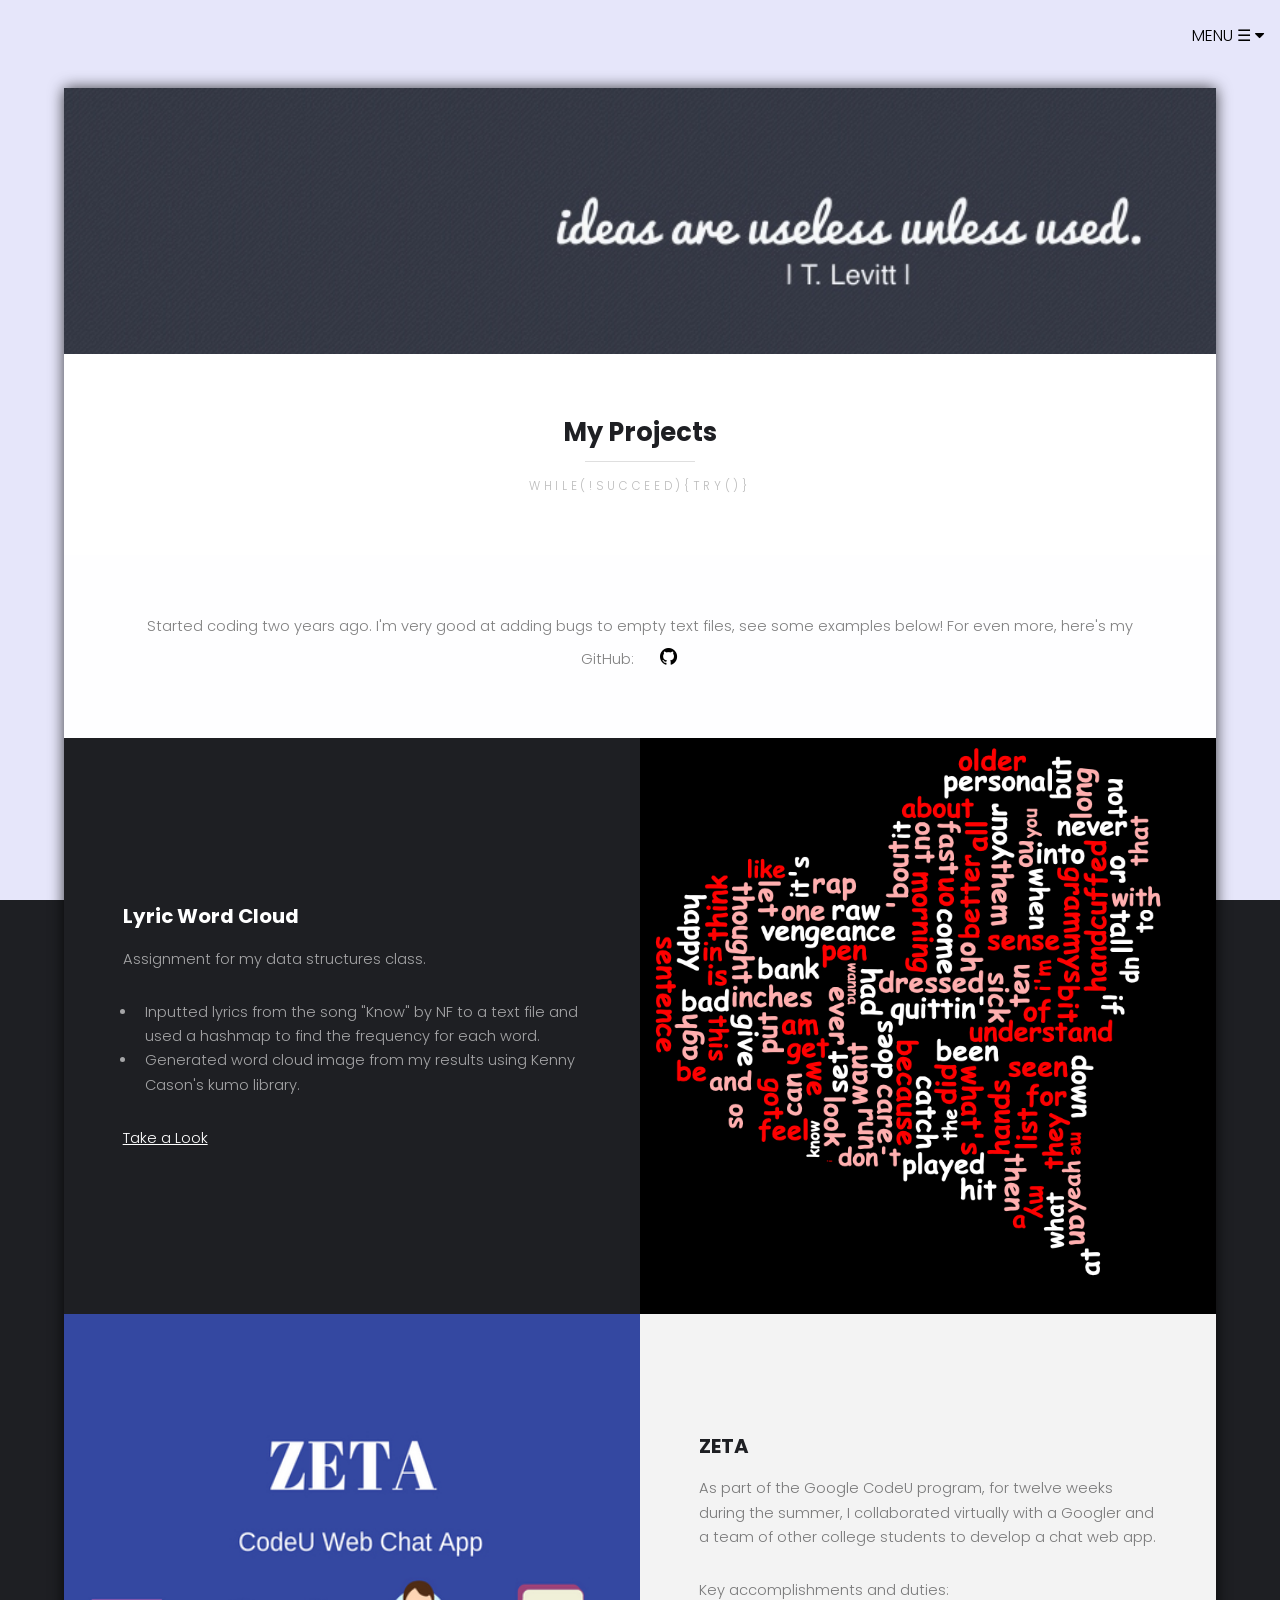
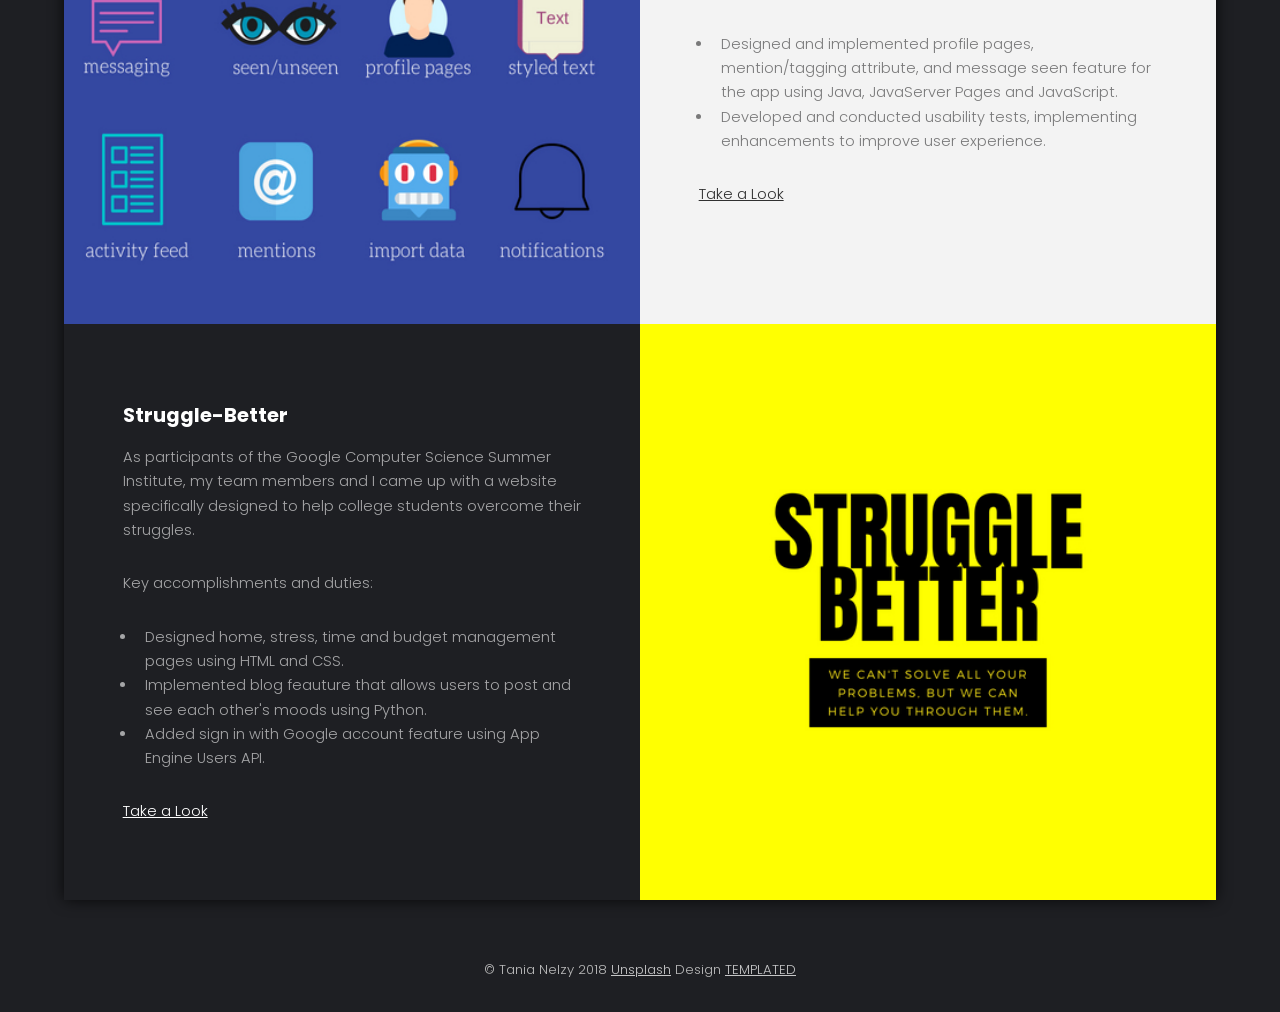
==== commit 9f4c59ef: "Update projects.html" ====
--- a/projects.html
+++ b/projects.html
@@ -126,6 +126,8 @@
                   <li>Inputted lyrics from the song "Know" by NF to a text file and used a hashmap to find the frequency for each word.</li>
                   <li>Generated word cloud image from my results using Kenny Cason's kumo library.</li>
                 </ul>
+		 <a class="sb" href="https://github.com/tatounel/word-Cloud">Take a Look</a>
+
 
 							</div>
 						</div>
